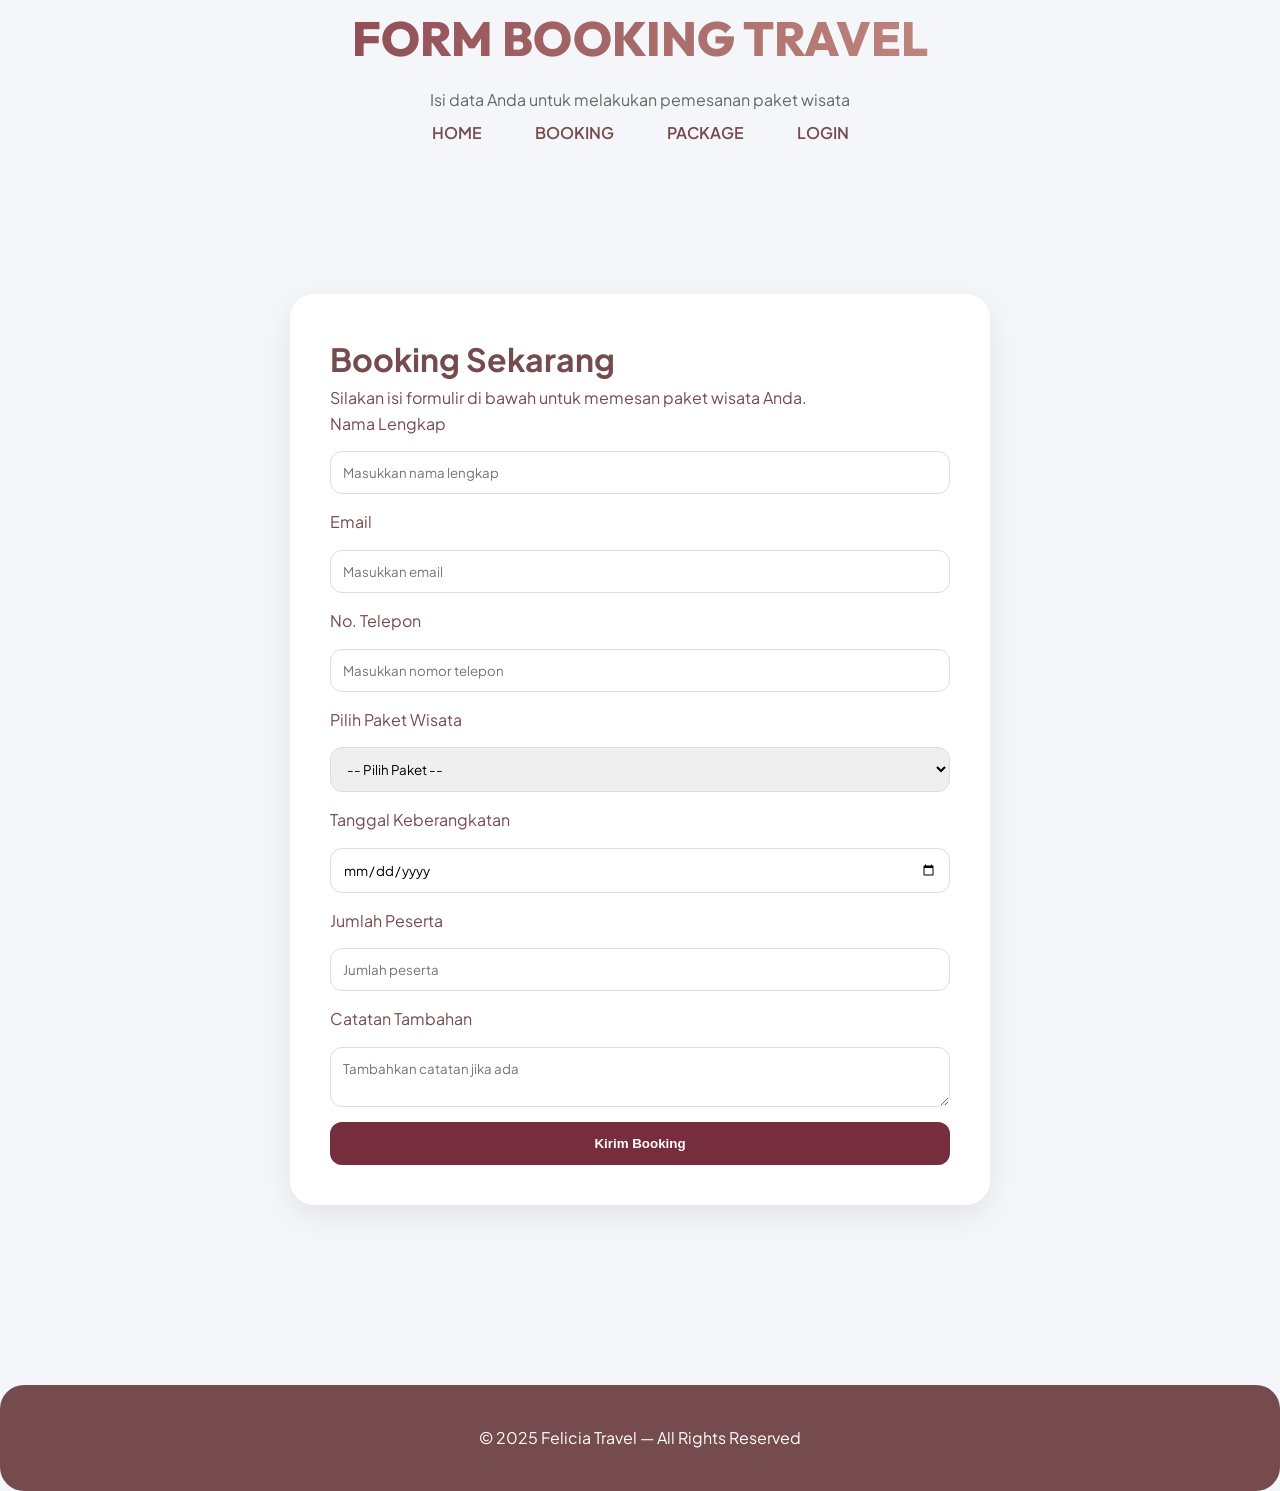
==== booking.html @ 5f48ddb7 "Rename BOOKING.html to booking.html" ====
<!DOCTYPE html>
<html lang="en">

<head>

<meta charset="UTF-8">
<meta name="viewport" content="width=device-width, initial-scale=1.0">

<title>Booking - Felicia Travel</title>

<link rel="stylesheet" href="css/style.css">

<link href="https://fonts.googleapis.com/css2?family=Outfit:wght@300;400;600;800&family=Plus+Jakarta+Sans:wght@300;400;500;600;700&display=swap"
rel="stylesheet">

</head>

<body>

<!-- HEADER -->

<header>

<div class="page-header">

<h1 class="highlight">
FORM BOOKING TRAVEL
</h1>

<p>
Isi data Anda untuk melakukan pemesanan paket wisata
</p>

<nav class="nav">

<a href="index.html">HOME</a>
<a href="booking.html">BOOKING</a>
<a href="package.html">PACKAGE</a>
<a href="login.html">LOGIN  </a>

</nav>

</div>

</header>

<div class="page-wrapper">

<div class="booking-container">

<h1>Booking Sekarang</h1>

<p>
Silakan isi formulir di bawah untuk memesan paket wisata Anda.
</p>

<form>

<label>Nama Lengkap</label>
<input type="text" placeholder="Masukkan nama lengkap" required>

<label>Email</label>
<input type="email" placeholder="Masukkan email" required>

<label>No. Telepon</label>
<input type="tel" placeholder="Masukkan nomor telepon" required>

<label>Pilih Paket Wisata</label>

<select required>

<option value="">
-- Pilih Paket --
</option>

<option>
Bali Package
</option>

<option>
Jepang Package
</option>

<option>
Kamboja Package
</option>

<option>
Korea Package
</option>

<option>
Raja Ampat Package
</option>

<option>
Vietnam Package
</option>

</select>

<label>Tanggal Keberangkatan</label>
<input type="date" required>

<label>Jumlah Peserta</label>
<input type="number" min="1" placeholder="Jumlah peserta" required>

<label>Catatan Tambahan</label>

<textarea placeholder="Tambahkan catatan jika ada"></textarea>

<button class="submit-btn">
Kirim Booking
</button>

</form>

</div>

</div>

<!-- FOOTER -->

<footer class="footer-section">

<p>
© 2025 Felicia Travel — All Rights Reserved
</p>

</footer>

</body>

</html>
---- css/style.css ----
:root {
    --primary: #762E3F;
    --primary-light: #AB8882;
    --secondary: #E8DDDD;
    --accent: #D8A694;
    --dark: #754B4D;
    --light: #f8f9fa;
    --white: #f7f5f3;

    --shadow: 0 10px 30px rgba(0,0,0,0.08);
    --shadow-hover: 0 20px 50px rgba(0,0,0,0.15);

    --transition: all 0.4s ease;
    --radius: 24px;
}

* {
    margin: 0;
    padding: 0;
    box-sizing: border-box;
}

html {
    scroll-behavior: smooth;
}

body {
    font-family: 'Plus Jakarta Sans', sans-serif;
    background: #f5f6fa;
    color: var(--dark);
    overflow-x: hidden;
    line-height: 1.6;
}

.page-wrapper {
    max-width: 1400px;
    margin: auto;
    padding: 40px 20px;
}

.page-header {
    text-align: center;
    margin-bottom: 40px;
}

.page-header h1 {
    font-size: 3rem;
    font-family: 'Outfit', sans-serif;
    font-weight: 800;
}

.highlight {
    background: linear-gradient(
        90deg,
        var(--primary),
        var(--accent)
    );

    background-clip: text;
    -webkit-background-clip: text;
    -webkit-text-fill-color: transparent;
}

.page-header p {
    margin-top: 10px;
    color: #666;
}

.nav {
    display: flex;
    justify-content: center;
    gap: 25px;
    margin-bottom: 40px;
    flex-wrap: wrap;
}

.nav a {
    text-decoration: none;
    color: var(--dark);
    font-weight: 600;
    position: relative;
    padding: 8px 14px;
    transition: var(--transition);
}

.nav a::after {
    content: '';
    width: 0;
    height: 3px;
    background: var(--primary);

    position: absolute;
    left: 0;
    bottom: -5px;

    transition: var(--transition);
}

.nav a:hover::after {
    width: 100%;
}

.hero {
    background:
        linear-gradient(
            rgba(0,0,0,0.4),
            rgba(0,0,0,0.4)
        ),
        url('../assets/bali.jpeg');

    background-size: cover;
    background-position: center;

    color: white;
    text-align: center;

    padding: 120px 20px;
    border-radius: var(--radius);

    position: relative;
    overflow: hidden;

    margin-bottom: 60px;
}

.hero::before {
    content: '';
    position: absolute;

    width: 300px;
    height: 300px;

    border-radius: 50%;

    background: rgba(255,255,255,0.08);

    top: -100px;
    right: -100px;
}

.hero h2 {
    font-size: 3.5rem;
    margin-bottom: 15px;

    position: relative;
    z-index: 2;
}

.hero p {
    position: relative;
    z-index: 2;
}

.hero-btn {
    display: inline-block;
    margin-top: 20px;

    padding: 14px 26px;

    background: var(--accent);
    color: white;

    border-radius: 12px;
    text-decoration: none;
    font-weight: 600;

    transition: var(--transition);
}

.hero-btn:hover {
    transform: translateY(-4px);
}

.dashboard-layout {
    display: grid;
    grid-template-columns: 260px 1fr;
    gap: 30px;
}

.promo-sidebar {
    background: linear-gradient(
        180deg,
        var(--primary),
        var(--dark)
    );

    color: white;

    padding: 25px;
    border-radius: var(--radius);

    height: fit-content;

    position: sticky;
    top: 20px;

    box-shadow: var(--shadow);
}

.promo-sidebar h3 {
    margin-bottom: 20px;
}

.promo-list {
    display: flex;
    flex-direction: column;
    gap: 20px;
}

.promo-item {
    background: rgba(255,255,255,0.1);

    padding: 18px;
    border-radius: 18px;

    transition: var(--transition);
}

.promo-item:hover {
    transform: translateY(-5px);
}

.promo-badge {
    display: inline-block;

    margin-top: 10px;

    background: var(--accent);

    padding: 6px 12px;

    border-radius: 50px;

    font-size: 12px;
    font-weight: bold;
}

.product-grid {
    display: grid;

    grid-template-columns:
        repeat(auto-fit, minmax(280px, 1fr));

    gap: 30px;
}

.product-card {
    background: white;

    border-radius: var(--radius);

    overflow: hidden;

    box-shadow: var(--shadow);

    transition: var(--transition);

    position: relative;
}

.product-card:hover {
    transform: translateY(-12px);
    box-shadow: var(--shadow-hover);
}

.image-box {
    position: relative;
    height: 240px;
    overflow: hidden;
}

.image-box img {
    width: 100%;
    height: 100%;

    object-fit: cover;

    transition: var(--transition);
}

.product-card:hover .image-box img {
    transform: scale(1.1);
}

.badge {
    position: absolute;

    top: 15px;
    right: 15px;

    background: var(--primary);
    color: white;

    padding: 6px 14px;

    border-radius: 50px;

    font-size: 12px;
    font-weight: bold;
}

.content {
    padding: 24px;
}

.nama-barang {
    font-size: 1.4rem;
    margin-bottom: 10px;
}

.deskripsi-barang {
    color: #666;
    margin-bottom: 20px;
}

.footer {
    display: flex;
    justify-content: space-between;
    align-items: center;
}

.harga-barang {
    font-weight: bold;
    color: var(--primary);
}

.buy-btn {
    padding: 10px 18px;

    border: none;
    border-radius: 12px;

    background: var(--dark);
    color: white;

    cursor: pointer;

    transition: var(--transition);
}

.buy-btn:hover {
    background: var(--primary);
}

.features {
    display: grid;

    grid-template-columns:
        repeat(auto-fit, minmax(250px, 1fr));

    gap: 25px;

    margin-top: 70px;
}

.feature-box {
    background: white;

    padding: 25px;

    border-radius: var(--radius);

    text-align: center;

    box-shadow: var(--shadow);

    transition: var(--transition);
}

.feature-box:hover {
    transform: translateY(-10px);
}

.stats {
    margin-top: 70px;
}

.stats-container {
    background: #fdf6ef;

    border-radius: var(--radius);

    padding: 40px;

    display: grid;

    grid-template-columns:
        repeat(4, 1fr);

    gap: 20px;
}

.stat-box {
    text-align: center;
}

.stat-box h2 {
    font-size: 2rem;
}

.testimonial {
    margin-top: 80px;
}

.testimonial-box {
    background: white;

    padding: 25px;

    border-radius: var(--radius);

    box-shadow: var(--shadow);

    margin-bottom: 20px;

    border-left: 5px solid var(--primary);
}

.booking-container {
    background: white;

    padding: 40px;

    border-radius: var(--radius);

    box-shadow: var(--shadow);

    max-width: 700px;

    margin: 60px auto;
}

form {
    display: flex;
    flex-direction: column;
    gap: 15px;
}

input,
textarea,
select {
    padding: 12px;

    border-radius: 12px;
    border: 1px solid #ddd;

    font-family: inherit;
}

.submit-btn {
    padding: 14px;

    border: none;

    border-radius: 12px;

    background: var(--primary);
    color: white;

    font-weight: bold;

    cursor: pointer;
}

/* ========================= */
/* FOOTER */
/* ========================= */

.footer-section {
    margin-top: 80px;

    background: var(--dark);

    color: white;

    text-align: center;

    padding: 40px;

    border-radius: var(--radius);
}

.floating-btn {
    position: fixed;

    bottom: 30px;
    right: 30px;

    width: 60px;
    height: 60px;

    border-radius: 50%;

    background: var(--primary);

    display: flex;
    justify-content: center;
    align-items: center;

    color: white;

    cursor: pointer;

    box-shadow: var(--shadow-hover);

    transition: var(--transition);
}

.floating-btn:hover {
    transform: scale(1.1);
}

.fade-in {
    animation: fadeUp 1s ease;
}

@keyframes fadeUp {

    from {
        opacity: 0;
        transform: translateY(40px);
    }

    to {
        opacity: 1;
        transform: translateY(0);
    }

}

@media (max-width: 992px) {

    .dashboard-layout {
        grid-template-columns: 1fr;
    }

    .stats-container {
        grid-template-columns: repeat(2, 1fr);
    }

    .hero h2 {
        font-size: 2.8rem;
    }

}

@media (max-width: 768px) {

    .page-header h1 {
        font-size: 2rem;
    }

    .hero {
        padding: 80px 20px;
    }

    .hero h2 {
        font-size: 2rem;
    }

    .product-grid {
        grid-template-columns: 1fr;
    }

    .stats-container {
        grid-template-columns: 1fr;
    }

    .footer {
        flex-direction: column;
        gap: 15px;
        align-items: flex-start;
    }

    .promo-sidebar {
        position: relative;
    }

}
/* ========================= */
/* LOGIN PAGE */
/* ========================= */

.login-container {
    min-height: 100vh;

    display: flex;
    justify-content: center;
    align-items: center;

    padding: 20px;

    background:
        linear-gradient(
            rgba(118, 46, 63, 0.15),
            rgba(216, 166, 148, 0.15)
        ),
        url('../assets/bali.jpeg');

    background-size: cover;
    background-position: center;
}

.login-box {
    width: 100%;
    max-width: 380px;

    background: rgba(255,255,255,0.95);

    backdrop-filter: blur(12px);

    padding: 40px;

    border-radius: 24px;

    box-shadow: 0 15px 40px rgba(0,0,0,0.15);

    animation: fadeUp 0.8s ease;
}

.login-box h2 {
    text-align: center;

    margin-bottom: 30px;

    font-size: 2rem;

    color: var(--dark);

    font-family: 'Outfit', sans-serif;
}

.input-group {
    margin-bottom: 20px;
}

.input-group label {
    display: block;

    margin-bottom: 8px;

    font-weight: 600;

    color: var(--dark);
}

.input-group input {
    width: 100%;
    padding: 14px;
    border-radius: 14px;
    border: 1px solid #ddd;
    outline: none;
    font-size: 14px;
    transition: var(--transition);
    background: #fff;
}

.input-group input:focus {
    border-color: var(--primary);
    box-shadow: 0 0 0 4px rgba(118,46,63,0.1);
}

.login-btn {
    width: 100%;
    padding: 14px;
    border: none;
    border-radius: 14px;
    background: linear-gradient(
        90deg,
        var(--primary),
        var(--accent)
    );

    color: white;
    font-size: 15px;
    font-weight: 700;
    cursor: pointer;
    transition: var(--transition);
}

.login-btn:hover {
    transform: translateY(-3px);
    box-shadow: 0 10px 25px rgba(118,46,63,0.25);
}

.register-text {
    text-align: center;
    margin-top: 20px;
    color: #666;
    font-size: 14px;
}

.register-text a {
    color: var(--primary);
    font-weight: 700;
    text-decoration: none;
}

.register-text a:hover {
    text-decoration: underline;
}

.login-icon {
    width: 80px;
    height: 80px;
    margin: 0 auto 20px;
    display: flex;
    justify-content: center;
    align-items: center;
    border-radius: 50%;
    background: linear-gradient(
        135deg,
        var(--primary),
        var(--accent)
    );

    color: white;
    font-size: 32px;
    box-shadow: var(--shadow);
}

@keyframes fadeUp {

    from {
        opacity: 0;
        transform: translateY(40px);
    }

    to {
        opacity: 1;
        transform: translateY(0);
    }

}

@media (max-width: 992px) {

    .login-box {
        max-width: 420px;
    }

}

@media (max-width: 768px) {

    .login-container {
        padding: 15px;
    }

    .login-box {
        padding: 30px 24px;
    }

    .login-box h2 {
        font-size: 1.7rem;
    }

    .input-group input {
        padding: 12px;
    }

    .login-btn {
        padding: 13px;
    }

}
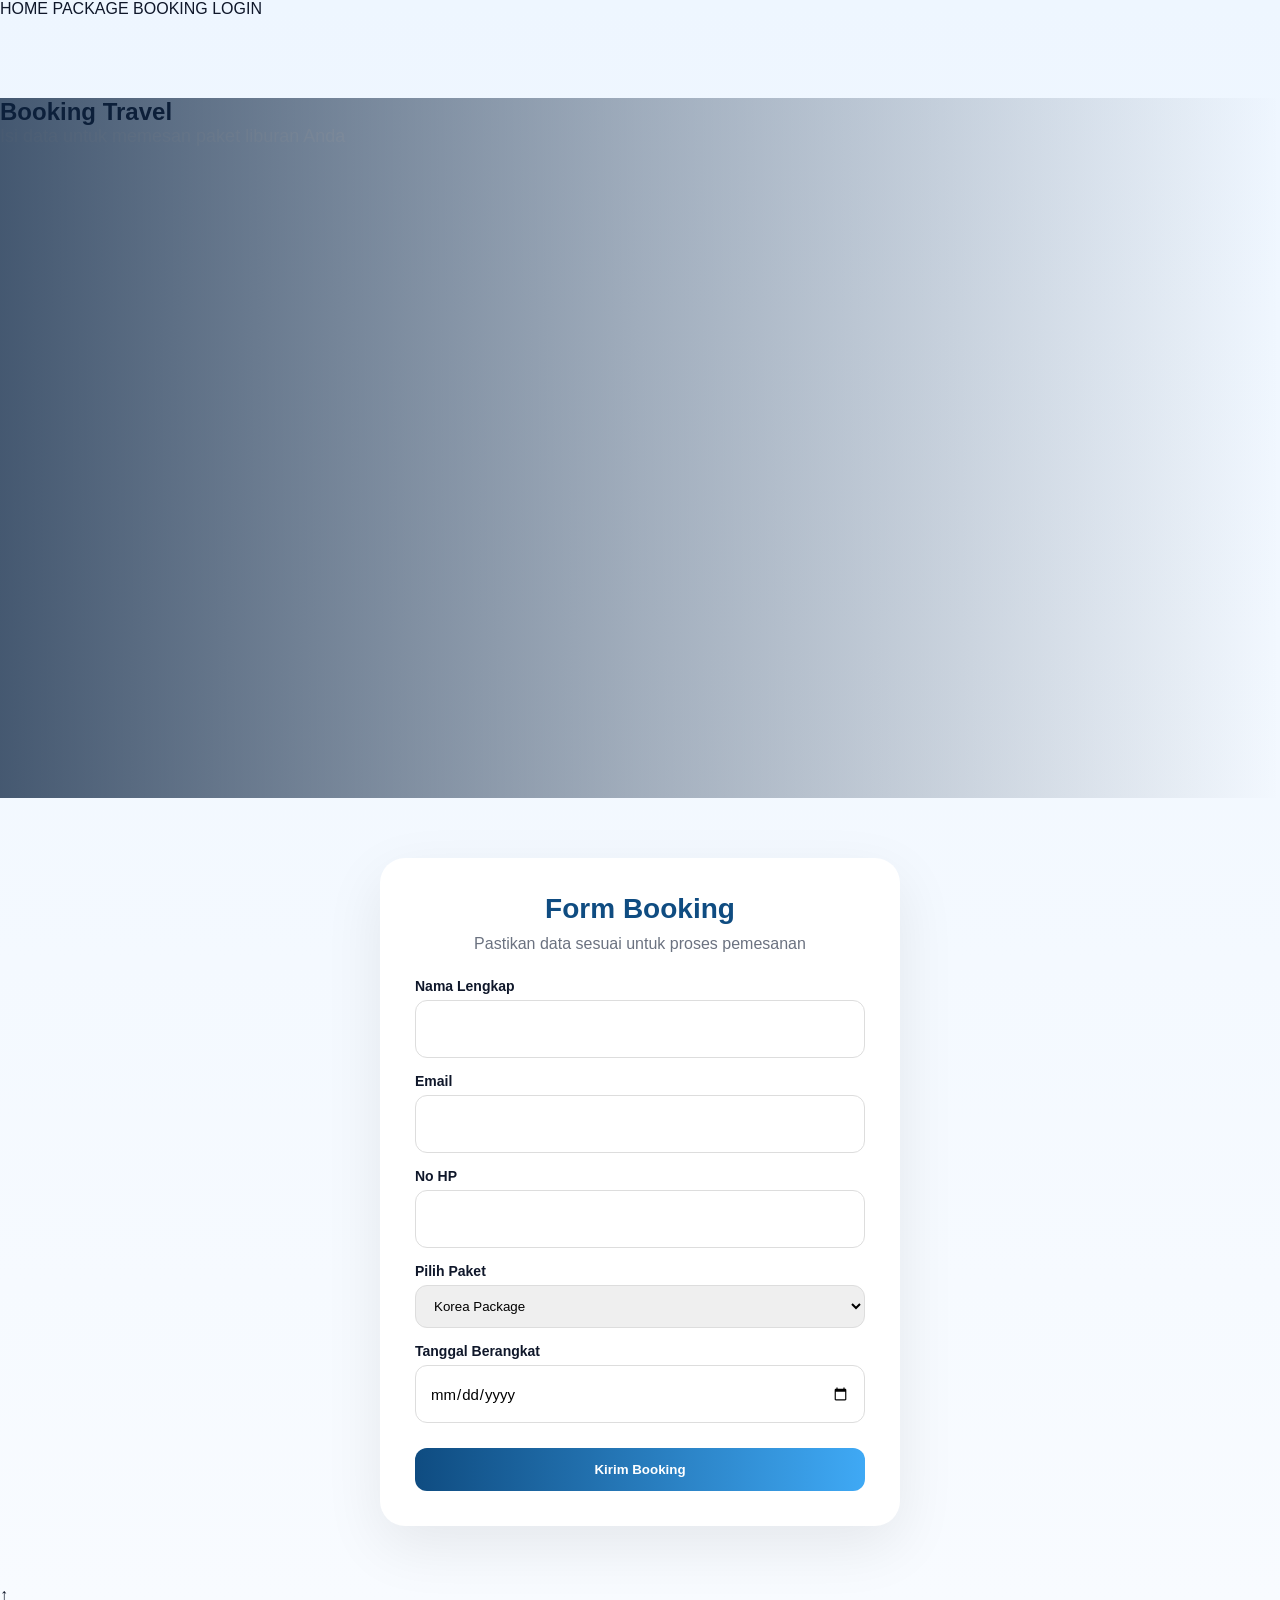
==== commit 69445cb6: "Final project Felicia Travel" ====
--- a/booking.html
+++ b/booking.html
@@ -1,115 +1,167 @@
 <!DOCTYPE html>
-<html lang="en">
+<html lang="id">
 
 <head>
-
 <meta charset="UTF-8">
 <meta name="viewport" content="width=device-width, initial-scale=1.0">
 
-<title>Booking - Felicia Travel</title>
+<title>Booking Travel</title>
+
+<link href="https://fonts.googleapis.com/css2?family=Outfit:wght@400;700;800&family=Plus+Jakarta+Sans:wght@400;500;600;700&display=swap" rel="stylesheet">
 
 <link rel="stylesheet" href="css/style.css">
 
-<link href="https://fonts.googleapis.com/css2?family=Outfit:wght@300;400;600;800&family=Plus+Jakarta+Sans:wght@300;400;500;600;700&display=swap"
-rel="stylesheet">
+<style>
+
+/* ===== BOOKING UI MODERN ===== */
+
+body{
+background:linear-gradient(180deg,#eef6ff,#f8fbff);
+}
+
+.booking-wrapper{
+display:flex;
+justify-content:center;
+align-items:center;
+padding:60px 20px;
+}
+
+.booking-card{
+width:100%;
+max-width:520px;
+background:white;
+border-radius:25px;
+padding:35px;
+box-shadow:0 20px 60px rgba(0,0,0,.08);
+animation:fadeUp .6s ease;
+}
+
+.booking-card h2{
+text-align:center;
+margin-bottom:10px;
+color:#0F4C81;
+font-size:28px;
+}
+
+.booking-card p{
+text-align:center;
+color:#6B7280;
+margin-bottom:25px;
+}
+
+.input-group{
+margin-bottom:15px;
+}
+
+.input-group label{
+display:block;
+margin-bottom:6px;
+font-weight:600;
+font-size:14px;
+}
+
+.input-group input,
+.input-group select,
+.input-group textarea{
+width:100%;
+padding:12px 14px;
+border-radius:12px;
+border:1px solid #ddd;
+outline:none;
+transition:.3s;
+font-family:inherit;
+}
+
+.input-group input:focus,
+.input-group select:focus,
+.input-group textarea:focus{
+border-color:#0F4C81;
+box-shadow:0 0 0 3px rgba(15,76,129,.1);
+}
+
+.submit-btn{
+width:100%;
+padding:14px;
+border:none;
+border-radius:12px;
+background:linear-gradient(90deg,#0F4C81,#3FA9F5);
+color:white;
+font-weight:700;
+cursor:pointer;
+margin-top:10px;
+transition:.3s;
+}
+
+.submit-btn:hover{
+transform:translateY(-3px);
+}
+
+@keyframes fadeUp{
+from{opacity:0; transform:translateY(30px);}
+to{opacity:1; transform:translateY(0);}
+}
+
+</style>
 
 </head>
 
 <body>
 
-<!-- HEADER -->
-
-<header>
-
-<div class="page-header">
-
-<h1 class="highlight">
-FORM BOOKING TRAVEL
-</h1>
-
-<p>
-Isi data Anda untuk melakukan pemesanan paket wisata
-</p>
-
+<!-- NAV -->
 <nav class="nav">
-
 <a href="index.html">HOME</a>
+<a href="package.html">PACKAGE</a>
 <a href="booking.html">BOOKING</a>
-<a href="package.html">PACKAGE</a>
-<a href="login.html">LOGIN  </a>
-
+<a href="login.html">LOGIN</a>
 </nav>
 
+<!-- HERO MINI -->
+<section class="hero" style="min-height:35vh;">
+<h2>Booking Travel</h2>
+<p>Isi data untuk memesan paket liburan Anda</p>
+</section>
+
+<!-- BOOKING FORM -->
+<div class="booking-wrapper">
+
+<div class="booking-card">
+
+<h2>Form Booking</h2>
+<p>Pastikan data sesuai untuk proses pemesanan</p>
+
+<form id="bookingForm">
+
+<div class="input-group">
+<label>Nama Lengkap</label>
+<input type="text" required>
 </div>
 
-</header>
+<div class="input-group">
+<label>Email</label>
+<input type="email" required>
+</div>
 
-<div class="page-wrapper">
+<div class="input-group">
+<label>No HP</label>
+<input type="tel" required>
+</div>
 
-<div class="booking-container">
+<div class="input-group">
+<label>Pilih Paket</label>
+<select id="paket">
+<option>Korea Package</option>
+<option>Japan Package</option>
+<option>Bali Package</option>
+<option>Raja Ampat</option>
+</select>
+</div>
 
-<h1>Booking Sekarang</h1>
+<div class="input-group">
+<label>Tanggal Berangkat</label>
+<input type="date" required>
+</div>
 
-<p>
-Silakan isi formulir di bawah untuk memesan paket wisata Anda.
-</p>
-
-<form>
-
-<label>Nama Lengkap</label>
-<input type="text" placeholder="Masukkan nama lengkap" required>
-
-<label>Email</label>
-<input type="email" placeholder="Masukkan email" required>
-
-<label>No. Telepon</label>
-<input type="tel" placeholder="Masukkan nomor telepon" required>
-
-<label>Pilih Paket Wisata</label>
-
-<select required>
-
-<option value="">
--- Pilih Paket --
-</option>
-
-<option>
-Bali Package
-</option>
-
-<option>
-Jepang Package
-</option>
-
-<option>
-Kamboja Package
-</option>
-
-<option>
-Korea Package
-</option>
-
-<option>
-Raja Ampat Package
-</option>
-
-<option>
-Vietnam Package
-</option>
-
-</select>
-
-<label>Tanggal Keberangkatan</label>
-<input type="date" required>
-
-<label>Jumlah Peserta</label>
-<input type="number" min="1" placeholder="Jumlah peserta" required>
-
-<label>Catatan Tambahan</label>
-
-<textarea placeholder="Tambahkan catatan jika ada"></textarea>
-
-<button class="submit-btn">
+<button class="submit-btn" type="submit">
 Kirim Booking
 </button>
 
@@ -119,16 +171,29 @@
 
 </div>
 
-<!-- FOOTER -->
+<!-- FLOAT BUTTON -->
+<div class="floating-btn">↑</div>
 
-<footer class="footer-section">
+<script>
 
-<p>
-© 2025 Felicia Travel — All Rights Reserved
-</p>
+// FLOAT TOP
+document.querySelector('.floating-btn').onclick = () => {
+window.scrollTo({top:0,behavior:'smooth'});
+};
 
-</footer>
+// FORM INTERAKTIF
+document.getElementById('bookingForm').addEventListener('submit',function(e){
+e.preventDefault();
+
+let paket = document.getElementById('paket').value;
+
+alert("Booking berhasil untuk " + paket);
+
+window.location.href = "index.html";
+});
+
+</script>
 
 </body>
 
-</html>
+</html>
--- a/css/style.css
+++ b/css/style.css
@@ -1,766 +1,1591 @@
 :root {
-    --primary: #762E3F;
-    --primary-light: #AB8882;
-    --secondary: #E8DDDD;
-    --accent: #D8A694;
-    --dark: #754B4D;
-    --light: #f8f9fa;
-    --white: #f7f5f3;
-
-    --shadow: 0 10px 30px rgba(0,0,0,0.08);
-    --shadow-hover: 0 20px 50px rgba(0,0,0,0.15);
-
-    --transition: all 0.4s ease;
-    --radius: 24px;
-}
-
-* {
-    margin: 0;
-    padding: 0;
-    box-sizing: border-box;
-}
-
-html {
-    scroll-behavior: smooth;
-}
-
-body {
-    font-family: 'Plus Jakarta Sans', sans-serif;
-    background: #f5f6fa;
-    color: var(--dark);
-    overflow-x: hidden;
-    line-height: 1.6;
-}
-
-.page-wrapper {
-    max-width: 1400px;
-    margin: auto;
-    padding: 40px 20px;
-}
-
-.page-header {
-    text-align: center;
-    margin-bottom: 40px;
-}
-
-.page-header h1 {
-    font-size: 3rem;
-    font-family: 'Outfit', sans-serif;
-    font-weight: 800;
-}
-
-.highlight {
-    background: linear-gradient(
-        90deg,
-        var(--primary),
-        var(--accent)
+  /* PRIMARY */
+  --primary: #0B2341;
+  --primary-light: #153A68;
+  --primary-dark: #07192E;
+
+  /* ACCENT */
+  --accent: #F4A62A;
+  --accent-hover: #E69717;
+
+  /* NEUTRAL */
+  --white: #FFFFFF;
+  --bg: #F8FAFC;
+  --surface: #FFFFFF;
+
+  /* TEXT */
+  --text: #0F172A;
+  --text-light: #64748B;
+
+  /* BORDER */
+  --border: #E2E8F0;
+
+  /* SHADOW */
+  --shadow: 0 10px 30px rgba(2, 6, 23, .08);
+
+  /* RADIUS */
+  --radius: 20px;
+
+  /* TRANSITION */
+  --transition: all .3s ease;
+}
+
+/* RESET */
+
+*{
+  margin:0;
+  padding:0;
+  box-sizing:border-box;
+}
+
+html{
+  scroll-behavior:smooth;
+}
+
+body{
+  font-family:'Poppins',sans-serif;
+  background:var(--bg);
+  color:var(--text);
+  overflow-x:hidden;
+}
+
+a{
+  text-decoration:none;
+  color:inherit;
+}
+
+ul{
+  list-style:none;
+}
+
+img{
+  width:100%;
+  display:block;
+}
+
+/* CONTAINER */
+
+.container{
+  width:90%;
+  max-width:1400px;
+  margin:auto;
+}
+
+/* NAVBAR */
+
+.navbar{
+  position:fixed;
+  top:0;
+  left:0;
+  width:100%;
+  height:80px;
+  background:#fff;
+  z-index:999;
+  border-bottom:1px solid rgba(0,0,0,.05);
+}
+
+.nav-container{
+  height:100%;
+  display:flex;
+  align-items:center;
+  justify-content:space-between;
+}
+
+.logo{
+  font-size:28px;
+  font-weight:700;
+  color:var(--primary);
+}
+
+.nav-menu{
+  display:flex;
+  gap:35px;
+}
+
+.nav-link{
+  font-size:14px;
+  font-weight:600;
+  color:var(--text);
+  transition:var(--transition);
+}
+
+.nav-link:hover{
+  color:var(--primary);
+}
+
+.btn-login{
+  background:var(--primary);
+  color:#fff;
+  padding:12px 24px;
+  border-radius:12px;
+  font-weight:600;
+  transition:var(--transition);
+}
+
+.btn-login:hover{
+  background:var(--primary-light);
+}
+
+/* HERO */
+
+.hero{
+  position:relative;
+  height:700px;
+  overflow:hidden;
+  margin-top:80px;
+}
+
+.hero img{
+  width:100%;
+  height:100%;
+  object-fit:cover;
+}
+
+.hero::before{
+  content:'';
+  position:absolute;
+  inset:0;
+
+  background:
+  linear-gradient(
+    90deg,
+    rgba(11,35,65,.75),
+    rgba(11,35,65,.35),
+    transparent
+  );
+}
+
+.hero-content{
+  position:absolute;
+  z-index:2;
+  top:50%;
+  left:8%;
+  transform:translateY(-50%);
+  max-width:600px;
+}
+
+.hero h1{
+  font-size:72px;
+  line-height:1;
+  color:#fff;
+  font-weight:800;
+  margin-bottom:20px;
+}
+
+.hero p{
+  color:rgba(255,255,255,.9);
+  font-size:18px;
+  margin-bottom:30px;
+}
+
+.btn-hero{
+  display:inline-flex;
+  align-items:center;
+  gap:10px;
+  background:var(--accent);
+  color:#111827;
+  padding:15px 30px;
+  border-radius:14px;
+  font-weight:700;
+  transition:var(--transition);
+}
+
+.btn-hero:hover{
+  background:var(--accent-hover);
+  transform:translateY(-2px);
+}
+
+/* DESTINASI FINAL */
+
+.page-header{
+    margin-top:80px;
+    padding:100px 0;
+    text-align:center;
+
+    background:
+    linear-gradient(
+        rgba(11,35,65,.85),
+        rgba(11,35,65,.85)
+    ),
+    url("https://images.unsplash.com/photo-1501785888041-af3ef285b470");
+
+    background-size:cover;
+    background-position:center;
+}
+
+.page-header h1{
+    color:#fff;
+    font-size:56px;
+    font-weight:800;
+    margin-bottom:15px;
+}
+
+.page-header p{
+    color:rgba(255,255,255,.85);
+    font-size:18px;
+}
+
+.destination-grid{
+    display:grid;
+    grid-template-columns:repeat(auto-fit,minmax(350px,1fr));
+    gap:30px;
+}
+
+.destination-card{
+    background:#fff;
+    border-radius:20px;
+    overflow:hidden;
+    box-shadow:0 10px 30px rgba(0,0,0,.08);
+    transition:.3s ease;
+}
+
+.destination-card:hover{
+    transform:translateY(-8px);
+    box-shadow:0 20px 40px rgba(0,0,0,.12);
+}
+
+.destination-image{
+    width:100%;
+    height:240px;
+    overflow:hidden;
+}
+
+.destination-image img{
+    width:100%;
+    height:100%;
+    object-fit:cover;
+    display:block;
+    transition:.5s;
+}
+
+.destination-card:hover .destination-image img{
+    transform:scale(1.08);
+}
+
+.destination-content{
+    padding:24px;
+}
+
+.destination-content h3{
+    font-size:24px;
+    color:#0B2341;
+    margin-bottom:12px;
+}
+
+.destination-content p{
+    color:#64748B;
+    line-height:1.7;
+    margin-bottom:18px;
+}
+
+.destination-price{
+    font-size:22px;
+    font-weight:800;
+    color:#0B2341;
+    margin-bottom:20px;
+}
+
+.destination-btn{
+    display:inline-block;
+    padding:12px 24px;
+    background:#0B2341;
+    color:#fff;
+    border-radius:12px;
+    font-weight:600;
+    transition:.3s;
+}
+
+.destination-btn:hover{
+    background:#153A68;
+}
+
+@media(max-width:768px){
+
+    .page-header h1{
+        font-size:38px;
+    }
+
+    .destination-grid{
+        grid-template-columns:1fr;
+    }
+
+}
+
+/* PACKAGE FINAL */
+
+.package-grid{
+    display:grid;
+    grid-template-columns:repeat(auto-fit,minmax(320px,1fr));
+    gap:30px;
+}
+
+.package-card{
+    background:#fff;
+    border-radius:20px;
+    overflow:hidden;
+    box-shadow:0 10px 30px rgba(0,0,0,.08);
+    transition:.3s;
+}
+
+.package-card:hover{
+    transform:translateY(-8px);
+    box-shadow:0 20px 40px rgba(0,0,0,.12);
+}
+
+.package-image{
+    position:relative;
+    height:240px;
+    overflow:hidden;
+}
+
+.package-image img{
+    width:100%;
+    height:100%;
+    object-fit:cover;
+    transition:.5s;
+}
+
+.package-card:hover .package-image img{
+    transform:scale(1.08);
+}
+
+.package-content{
+    padding:24px;
+}
+
+.package-title{
+    font-size:24px;
+    color:#0B2341;
+    margin-bottom:12px;
+}
+
+.package-meta{
+    color:#64748B;
+    margin-bottom:15px;
+}
+
+.package-price{
+    font-size:28px;
+    font-weight:800;
+    color:#0B2341;
+    margin-bottom:20px;
+}
+
+.badge{
+    position:absolute;
+    top:15px;
+    left:15px;
+    padding:8px 14px;
+    border-radius:50px;
+    color:white;
+    font-size:12px;
+    font-weight:700;
+}
+
+.badge-best{
+    background:#F59E0B;
+}
+
+.badge-popular{
+    background:#2563EB;
+}
+
+.badge-family{
+    background:#22C55E;
+}
+
+.btn-detail{
+    display:block;
+    text-align:center;
+    background:#0B2341;
+    color:white;
+    padding:14px;
+    border-radius:12px;
+    font-weight:600;
+    transition:.3s;
+}
+
+.btn-detail:hover{
+    background:#153A68;
+}
+
+@media(max-width:768px){
+
+    .package-grid{
+        grid-template-columns:1fr;
+    }
+
+}
+
+/* SEARCH BOX */
+
+.search-wrapper{
+  position:relative;
+  margin-top:-80px;
+  z-index:20;
+}
+
+.search-box{
+  background:#fff;
+  border-radius:24px;
+  padding:30px;
+  box-shadow: 0 15px 40px rgba(15,23,42,.08);
+}
+
+.search-tabs{
+  display:flex;
+  gap:20px;
+  margin-bottom:25px;
+}
+
+.search-tab{
+  padding:12px 20px;
+  border-radius:12px;
+  font-weight:600;
+  cursor:pointer;
+  transition:.3s;
+}
+
+.search-tab.active{
+  background:#EFF6FF;
+  color:var(--primary);
+}
+
+.search-grid{
+    display:grid;
+    grid-template-columns:
+    2fr
+    1.5fr
+    1fr
+    1fr
+    180px;
+
+    gap:15px;
+}
+
+.search-box input,
+.search-box select{
+  height:55px;
+  border:1px solid var(--border);
+  border-radius:12px;
+  padding:0 15px;
+  outline:none;
+}
+
+.search-box input:focus,
+.search-box select:focus{
+  border-color:var(--primary);
+}
+
+.btn-search{
+    width:100%;
+    height:58px;
+    background:linear-gradient(135deg,#0B2341,#153A68);
+    color:white;
+    border:none;
+    border-radius:14px;
+    font-size:16px;
+    font-weight:700;
+    letter-spacing:.5px;
+    cursor:pointer;
+    box-shadow:
+    0 10px 25px rgba(11,35,65,.25);
+    transition:.3s;
+}
+
+.btn-search:hover{
+    transform:translateY(-2px);
+}
+
+.btn-search:hover{
+  background:var(--primary-light);
+}
+
+#searchResult{
+    display:none;
+    margin-top:20px;
+    padding:18px 24px;
+    background:#EFF6FF;
+    border-radius:12px;
+    color:#0B2341;
+    font-weight:600;
+}
+
+#searchResult.active{
+    display:block;
+}
+
+/* SECTION */
+
+.section{
+  padding:90px 0;
+}
+
+.section-title{
+  text-align:center;
+  margin-bottom:10px;
+  font-size:40px;
+  font-weight:800;
+}
+
+.section-subtitle{
+  text-align:center;
+  color:var(--text-light);
+  margin-bottom:50px;
+}
+
+/* DESTINATION CARD */
+
+.destination-grid{
+  display:grid;
+  grid-template-columns:repeat(5,1fr);
+  gap:20px;
+}
+
+.destination-card{
+  background:#fff;
+  border-radius:18px;
+  overflow:hidden;
+  transition:.35s;
+  border:1px solid #eef2f7;
+}
+
+.destination-card:hover{
+  transform:translateY(-8px);
+  box-shadow: 0 20px 40px rgba(15,23,42,.12);
+}
+
+.destination-card img{
+  height:180px;
+  object-fit:cover;
+}
+
+.destination-content{
+  padding:18px;
+}
+
+.destination-title{
+  font-size:18px;
+  font-weight:700;
+  margin-bottom:8px;
+}
+
+.destination-price{
+  color:var(--primary);
+  font-size:20px;
+  font-weight:800;
+}
+
+/* PROMO FINAL */
+
+.promo-grid{
+    display:grid;
+    grid-template-columns:repeat(auto-fit,minmax(350px,1fr));
+    gap:30px;
+}
+
+.promo-card{
+    background:#fff;
+    border-radius:20px;
+    overflow:hidden;
+    box-shadow:0 10px 30px rgba(0,0,0,.08);
+    transition:.3s;
+}
+
+.promo-card:hover{
+    transform:translateY(-8px);
+    box-shadow:0 20px 40px rgba(0,0,0,.12);
+}
+
+.promo-image{
+    height:240px;
+    overflow:hidden;
+}
+
+.promo-image img{
+    width:100%;
+    height:100%;
+    object-fit:cover;
+    transition:.5s;
+}
+
+.promo-card:hover img{
+    transform:scale(1.08);
+}
+
+.promo-content{
+    padding:24px;
+}
+
+.promo-badge{
+    display:inline-block;
+    background:#F4A62A;
+    color:#111;
+    padding:8px 14px;
+    border-radius:50px;
+    font-size:12px;
+    font-weight:700;
+    margin-bottom:15px;
+}
+
+.promo-content h3{
+    font-size:24px;
+    color:#0B2341;
+    margin-bottom:12px;
+}
+
+.promo-content p{
+    color:#64748B;
+    line-height:1.7;
+    margin-bottom:18px;
+}
+
+.promo-price{
+    display:flex;
+    flex-direction:column;
+    gap:5px;
+    margin-bottom:20px;
+}
+
+.old-price{
+    text-decoration:line-through;
+    color:#94A3B8;
+    font-size:15px;
+}
+
+.new-price{
+    color:#0B2341;
+    font-size:28px;
+    font-weight:800;
+}
+
+.promo-btn{
+    display:block;
+    text-align:center;
+    background:#0B2341;
+    color:white;
+    padding:14px;
+    border-radius:12px;
+    font-weight:600;
+    transition:.3s;
+}
+
+.promo-btn:hover{
+    background:#153A68;
+}
+
+.promo-banner{
+    background:linear-gradient(
+        135deg,
+        #0B2341,
+        #153A68
     );
 
-    background-clip: text;
-    -webkit-background-clip: text;
-    -webkit-text-fill-color: transparent;
-}
-
-.page-header p {
-    margin-top: 10px;
-    color: #666;
-}
-
-.nav {
-    display: flex;
-    justify-content: center;
-    gap: 25px;
-    margin-bottom: 40px;
-    flex-wrap: wrap;
-}
-
-.nav a {
-    text-decoration: none;
-    color: var(--dark);
-    font-weight: 600;
-    position: relative;
-    padding: 8px 14px;
-    transition: var(--transition);
-}
-
-.nav a::after {
-    content: '';
-    width: 0;
-    height: 3px;
-    background: var(--primary);
-
-    position: absolute;
-    left: 0;
-    bottom: -5px;
-
-    transition: var(--transition);
-}
-
-.nav a:hover::after {
-    width: 100%;
-}
-
-.hero {
+    border-radius:24px;
+    padding:50px;
+
+    color:white;
+
+    display:flex;
+    justify-content:space-between;
+    align-items:center;
+
+    gap:30px;
+
+    overflow:hidden;
+}
+
+.promo-banner h2{
+    font-size:42px;
+    margin-bottom:15px;
+}
+
+.promo-banner p{
+    color:rgba(255,255,255,.85);
+    font-size:18px;
+}
+
+@media(max-width:768px){
+
+    .promo-banner{
+        flex-direction:column;
+        text-align:center;
+    }
+
+}
+
+@media(max-width:768px){
+
+    .promo-grid{
+        grid-template-columns:1fr;
+    }
+
+}
+
+/* PACKAGE CARD */
+
+.package-grid{
+  display:grid;
+  grid-template-columns:repeat(4,1fr);
+  gap:25px;
+}
+
+.package-card{
+  background:#fff;
+  border-radius:18px;
+  overflow:hidden;
+  border:1px solid #eef2f7;
+  transition:.35s;
+}
+
+.package-card:hover{
+  transform:translateY(-8px);
+  box-shadow: 0 20px 40px rgba(15,23,42,.12);
+}
+
+.package-image{
+  position:relative;
+}
+
+.package-image img{
+  height:220px;
+  object-fit:cover;
+}
+
+.badge{
+  position:absolute;
+  top:15px;
+  left:15px;
+  padding:7px 12px;
+  border-radius:999px;
+  font-size:11px;
+  font-weight:700;
+}
+
+.badge-best{
+  background:#F59E0B;
+  color:white;
+}
+
+.badge-popular{
+  background:#2563EB;
+  color:white;
+}
+
+.badge-family{
+  background:#22C55E;
+  color:white;
+}
+
+.package-content{
+  padding:20px;
+}
+
+.package-title{
+  font-size:20px;
+  font-weight:700;
+  margin-bottom:12px;
+}
+
+.package-meta{
+  color:var(--text-light);
+  font-size:14px;
+  margin-bottom:15px;
+}
+
+.package-price{
+  font-size:24px;
+  color:var(--primary);
+  font-weight:800;
+}
+
+.btn-detail{
+  display:inline-block;
+  margin-top:15px;
+  background:var(--primary);
+  color:white;
+  padding:10px 18px;
+  border-radius:10px;
+  font-size:14px;
+  font-weight:600;
+}
+
+.booking-modal{
+    position:fixed;
+    inset:0;
+    background:rgba(0,0,0,.6);
+    display:none;
+    justify-content:center;
+    align-items:center;
+    z-index:9999;
+}
+
+.booking-modal.active{
+    display:flex;
+}
+
+.booking-box{
+    width:90%;
+    max-width:500px;
+    background:#fff;
+    padding:35px;
+    border-radius:24px;
+    position:relative;
+    animation:popup .3s ease;
+}
+
+@keyframes popup{
+    from{
+        transform:scale(.8);
+        opacity:0;
+    }
+    to{
+        transform:scale(1);
+        opacity:1;
+    }
+}
+
+.close-modal{
+    position:absolute;
+    top:15px;
+    right:20px;
+    font-size:32px;
+    cursor:pointer;
+}
+
+.booking-info{
+    margin:20px 0;
+}
+
+.booking-box form{
+    display:flex;
+    flex-direction:column;
+    gap:15px;
+}
+
+.booking-box input{
+    height:55px;
+    border:1px solid #E2E8F0;
+    border-radius:12px;
+    padding:0 15px;
+}
+
+.booking-box button{
+    height:55px;
+    border:none;
+    border-radius:12px;
+    background:#0B2341;
+    color:white;
+    font-weight:700;
+    cursor:pointer;
+}
+
+.booking-box button:hover{
+    background:#153A68;
+}
+
+/* CONTACT PAGE */
+
+.contact-wrapper{
+    display:grid;
+    grid-template-columns:1fr 1.2fr;
+    gap:40px;
+}
+
+.contact-info{
+    background:#0B2341;
+    color:white;
+    padding:40px;
+    border-radius:24px;
+}
+
+.contact-info h2{
+    margin-bottom:15px;
+    font-size:32px;
+}
+
+.contact-info p{
+    color:rgba(255,255,255,.8);
+    margin-bottom:30px;
+}
+
+.contact-item{
+    margin-bottom:25px;
+}
+
+.contact-item h4{
+    margin-bottom:8px;
+}
+
+.contact-item span{
+    color:rgba(255,255,255,.85);
+}
+
+.contact-form{
+    background:white;
+    padding:40px;
+    border-radius:24px;
+    box-shadow:0 10px 30px rgba(0,0,0,.08);
+}
+
+.contact-form h2{
+    margin-bottom:25px;
+    color:#0B2341;
+}
+
+.form-group{
+    margin-bottom:20px;
+}
+
+.form-group input,
+.form-group textarea{
+    width:100%;
+    border:1px solid #E2E8F0;
+    border-radius:14px;
+    padding:15px;
+    font-size:15px;
+    outline:none;
+}
+
+.form-group textarea{
+    resize:none;
+    height:180px;
+}
+
+.form-group input:focus,
+.form-group textarea:focus{
+    border-color:#0B2341;
+}
+
+.btn-contact{
+    width:100%;
+    height:58px;
+    border:none;
+    border-radius:14px;
+    background:#0B2341;
+    color:white;
+    font-size:16px;
+    font-weight:700;
+    cursor:pointer;
+    transition:.3s;
+}
+
+.btn-book{
+    display:inline-block;
+    margin-top:30px;   /* kasih jarak dari deskripsi */
+    padding:15px 30px;
+    background:#0a2b5e;
+    color:white;
+    text-decoration:none;
+    border-radius:8px;
+}
+
+.btn-contact:hover{
+    background:#153A68;
+}
+
+.map-box{
+    height:450px;
+    overflow:hidden;
+    border-radius:24px;
+    box-shadow:0 10px 30px rgba(0,0,0,.08);
+}
+
+.map-box iframe{
+    width:100%;
+    height:100%;
+    border:none;
+}
+
+@media(max-width:768px){
+
+    .contact-wrapper{
+        grid-template-columns:1fr;
+    }
+
+}
+
+/* BENEFIT */
+
+.benefits{
+  background:var(--primary);
+  color:white;
+  padding:40px;
+  border-radius:24px;
+}
+
+.benefit-grid{
+  display:grid;
+  grid-template-columns:repeat(4,1fr);
+  gap:25px;
+}
+
+.benefit-item{
+  display:flex;
+  align-items:center;
+  gap:15px;
+}
+
+.benefit-icon{
+  width:60px;
+  height:60px;
+  border-radius:50%;
+  background:rgba(255,255,255,.15);
+  display:flex;
+  justify-content:center;
+  align-items:center;
+  font-size:22px;
+}
+
+/* TESTIMONIAL */
+
+.testimonial-grid{
+  display:grid;
+  grid-template-columns:repeat(3,1fr);
+  gap:25px;
+}
+
+.testimonial-card{
+  background:#fff;
+  border-radius:20px;
+  padding:25px;
+  box-shadow:var(--shadow);
+}
+
+.testimonial-user{
+  display:flex;
+  align-items:center;
+  gap:15px;
+  margin-bottom:20px;
+}
+
+.testimonial-user img{
+  width:55px;
+  height:55px;
+  border-radius:50%;
+  object-fit:cover;
+}
+
+.stars{
+  color:#F59E0B;
+  margin-bottom:10px;
+}
+
+/* NEWSLETTER */
+
+.newsletter{
+  background:var(--primary);
+  border-radius:24px;
+  padding:40px;
+  color:white;
+}
+
+.newsletter-form{
+  display:flex;
+  gap:15px;
+  margin-top:20px;
+}
+
+.newsletter input{
+  flex:1;
+  height:55px;
+  border:none;
+  border-radius:12px;
+  padding:0 20px;
+}
+
+.newsletter button{
+  background:var(--accent);
+  border:none;
+  color:#111827;
+  font-weight:700;
+  padding:0 30px;
+  border-radius:12px;
+  cursor:pointer;
+}
+
+/* FOOTER */
+
+footer{
+  background:#081B34;
+  color:rgba(255,255,255,.75);
+  padding:80px 0 30px;
+}
+
+.footer-grid{
+  display:grid;
+  grid-template-columns:
+  2fr 1fr 1fr 1fr;
+  gap:50px;
+}
+
+.footer-title{
+  color:white;
+  font-weight:700;
+  margin-bottom:20px;
+}
+
+.footer-links a{
+  display:block;
+  margin-bottom:12px;
+  transition:.3s;
+}
+
+.footer-links a:hover{
+  color:white;
+}
+
+.footer-bottom{
+  margin-top:50px;
+  padding-top:25px;
+  border-top:
+  1px solid rgba(255,255,255,.1);
+  text-align:center;
+}
+
+/* LOGIN PAGE */
+
+.login-page{
+    min-height:100vh;
+    display:grid;
+    grid-template-columns:1fr 520px;
+}
+
+.login-left{
+    position:relative;
+
     background:
-        linear-gradient(
-            rgba(0,0,0,0.4),
-            rgba(0,0,0,0.4)
-        ),
-        url('../assets/bali.jpeg');
-
-    background-size: cover;
-    background-position: center;
-
-    color: white;
-    text-align: center;
-
-    padding: 120px 20px;
-    border-radius: var(--radius);
-
-    position: relative;
-    overflow: hidden;
-
-    margin-bottom: 60px;
-}
-
-.hero::before {
-    content: '';
-    position: absolute;
-
-    width: 300px;
-    height: 300px;
-
-    border-radius: 50%;
-
-    background: rgba(255,255,255,0.08);
-
-    top: -100px;
-    right: -100px;
-}
-
-.hero h2 {
-    font-size: 3.5rem;
-    margin-bottom: 15px;
-
-    position: relative;
-    z-index: 2;
-}
-
-.hero p {
-    position: relative;
-    z-index: 2;
-}
-
-.hero-btn {
-    display: inline-block;
-    margin-top: 20px;
-
-    padding: 14px 26px;
-
-    background: var(--accent);
-    color: white;
-
-    border-radius: 12px;
-    text-decoration: none;
-    font-weight: 600;
-
-    transition: var(--transition);
-}
-
-.hero-btn:hover {
-    transform: translateY(-4px);
-}
-
-.dashboard-layout {
-    display: grid;
-    grid-template-columns: 260px 1fr;
-    gap: 30px;
-}
-
-.promo-sidebar {
-    background: linear-gradient(
-        180deg,
-        var(--primary),
-        var(--dark)
+    url("https://images.unsplash.com/photo-1507525428034-b723cf961d3e");
+
+    background-size:cover;
+    background-position:center;
+}
+
+.overlay{
+    position:absolute;
+    inset:0;
+
+    background:
+    linear-gradient(
+        rgba(11,35,65,.80),
+        rgba(11,35,65,.65)
     );
-
-    color: white;
-
-    padding: 25px;
-    border-radius: var(--radius);
-
-    height: fit-content;
-
-    position: sticky;
-    top: 20px;
-
-    box-shadow: var(--shadow);
-}
-
-.promo-sidebar h3 {
-    margin-bottom: 20px;
-}
-
-.promo-list {
-    display: flex;
-    flex-direction: column;
-    gap: 20px;
-}
-
-.promo-item {
-    background: rgba(255,255,255,0.1);
-
-    padding: 18px;
-    border-radius: 18px;
-
-    transition: var(--transition);
-}
-
-.promo-item:hover {
-    transform: translateY(-5px);
-}
-
-.promo-badge {
-    display: inline-block;
-
-    margin-top: 10px;
-
-    background: var(--accent);
-
-    padding: 6px 12px;
-
-    border-radius: 50px;
-
-    font-size: 12px;
-    font-weight: bold;
-}
-
-.product-grid {
-    display: grid;
-
-    grid-template-columns:
-        repeat(auto-fit, minmax(280px, 1fr));
-
-    gap: 30px;
-}
-
-.product-card {
-    background: white;
-
-    border-radius: var(--radius);
-
-    overflow: hidden;
-
-    box-shadow: var(--shadow);
-
-    transition: var(--transition);
-
-    position: relative;
-}
-
-.product-card:hover {
-    transform: translateY(-12px);
-    box-shadow: var(--shadow-hover);
-}
-
-.image-box {
-    position: relative;
-    height: 240px;
-    overflow: hidden;
-}
-
-.image-box img {
-    width: 100%;
-    height: 100%;
-
-    object-fit: cover;
-
-    transition: var(--transition);
-}
-
-.product-card:hover .image-box img {
-    transform: scale(1.1);
-}
-
-.badge {
-    position: absolute;
-
-    top: 15px;
-    right: 15px;
-
-    background: var(--primary);
-    color: white;
-
-    padding: 6px 14px;
-
-    border-radius: 50px;
-
-    font-size: 12px;
-    font-weight: bold;
-}
-
-.content {
-    padding: 24px;
-}
-
-.nama-barang {
-    font-size: 1.4rem;
-    margin-bottom: 10px;
-}
-
-.deskripsi-barang {
-    color: #666;
-    margin-bottom: 20px;
-}
-
-.footer {
-    display: flex;
-    justify-content: space-between;
-    align-items: center;
-}
-
-.harga-barang {
-    font-weight: bold;
-    color: var(--primary);
-}
-
-.buy-btn {
-    padding: 10px 18px;
-
-    border: none;
-    border-radius: 12px;
-
-    background: var(--dark);
-    color: white;
-
-    cursor: pointer;
-
-    transition: var(--transition);
-}
-
-.buy-btn:hover {
-    background: var(--primary);
-}
-
-.features {
-    display: grid;
-
-    grid-template-columns:
-        repeat(auto-fit, minmax(250px, 1fr));
-
-    gap: 25px;
-
-    margin-top: 70px;
-}
-
-.feature-box {
-    background: white;
-
-    padding: 25px;
-
-    border-radius: var(--radius);
-
-    text-align: center;
-
-    box-shadow: var(--shadow);
-
-    transition: var(--transition);
-}
-
-.feature-box:hover {
-    transform: translateY(-10px);
-}
-
-.stats {
-    margin-top: 70px;
-}
-
-.stats-container {
-    background: #fdf6ef;
-
-    border-radius: var(--radius);
-
-    padding: 40px;
-
-    display: grid;
-
-    grid-template-columns:
-        repeat(4, 1fr);
-
-    gap: 20px;
-}
-
-.stat-box {
-    text-align: center;
-}
-
-.stat-box h2 {
-    font-size: 2rem;
-}
-
-.testimonial {
-    margin-top: 80px;
-}
-
-.testimonial-box {
-    background: white;
-
-    padding: 25px;
-
-    border-radius: var(--radius);
-
-    box-shadow: var(--shadow);
-
-    margin-bottom: 20px;
-
-    border-left: 5px solid var(--primary);
-}
-
-.booking-container {
-    background: white;
-
-    padding: 40px;
-
-    border-radius: var(--radius);
-
-    box-shadow: var(--shadow);
-
-    max-width: 700px;
-
-    margin: 60px auto;
-}
-
-form {
-    display: flex;
-    flex-direction: column;
-    gap: 15px;
-}
-
-input,
-textarea,
-select {
-    padding: 12px;
-
-    border-radius: 12px;
-    border: 1px solid #ddd;
-
-    font-family: inherit;
-}
-
-.submit-btn {
-    padding: 14px;
-
-    border: none;
-
-    border-radius: 12px;
-
-    background: var(--primary);
-    color: white;
-
-    font-weight: bold;
-
-    cursor: pointer;
-}
-
-/* ========================= */
-/* FOOTER */
-/* ========================= */
-
-.footer-section {
-    margin-top: 80px;
-
-    background: var(--dark);
-
-    color: white;
-
-    text-align: center;
-
-    padding: 40px;
-
-    border-radius: var(--radius);
-}
-
-.floating-btn {
-    position: fixed;
-
-    bottom: 30px;
-    right: 30px;
-
-    width: 60px;
-    height: 60px;
-
-    border-radius: 50%;
-
-    background: var(--primary);
-
-    display: flex;
-    justify-content: center;
-    align-items: center;
-
-    color: white;
-
-    cursor: pointer;
-
-    box-shadow: var(--shadow-hover);
-
-    transition: var(--transition);
-}
-
-.floating-btn:hover {
-    transform: scale(1.1);
-}
-
-.fade-in {
-    animation: fadeUp 1s ease;
-}
-
-@keyframes fadeUp {
-
-    from {
-        opacity: 0;
-        transform: translateY(40px);
+}
+
+.login-content{
+    position:relative;
+    z-index:2;
+    height:100%;
+    display:flex;
+    flex-direction:column;
+    justify-content:center;
+    padding:80px;
+}
+
+.login-content h1{
+    font-size:72px;
+    line-height:1;
+    color:white;
+    margin-bottom:25px;
+}
+
+.login-content p{
+    color:rgba(255,255,255,.85);
+    font-size:18px;
+    max-width:500px;
+}
+
+.login-right{
+    background:white;
+    display:flex;
+    align-items:center;
+    justify-content:center;
+    padding:40px;
+}
+
+.login-box{
+    width:100%;
+    max-width:500px;
+    background:white;
+    padding:40px;
+    border-radius:24px;
+    box-shadow:  0 15px 40px rgba(15,23,42,.08);
+}
+
+.back-home{
+    color:#0B2341;
+    font-weight:600;
+}
+
+.login-box h2{
+    font-size:42px;
+    margin-top:30px;
+    color:#0B2341;
+}
+
+.login-subtitle{
+    color:#64748B;
+    margin:10px 0 35px;
+}
+
+.input-group{
+    margin-bottom:20px;
+}
+
+.input-group label{
+    display:block;
+    margin-bottom:8px;
+    font-weight:600;
+}
+
+.input-group input{
+    width:100%;
+    height:58px;
+    border:1px solid #E2E8F0;
+    border-radius:14px;
+    padding:0 18px;
+    font-size:15px;
+}
+
+.input-group input:focus{
+    outline:none;
+    border-color:#0B2341;
+}
+
+.login-options{
+    display:flex;
+    justify-content:space-between;
+    align-items:center;
+    margin-bottom:25px;
+    font-size:14px;
+}
+
+.login-options a{
+    color:#0B2341;
+    font-weight:600;
+}
+
+.btn-login-submit{
+    width:100%;
+    height:58px;
+    border:none;
+    border-radius:14px;
+    background:#0B2341;
+    color:white;
+    font-size:16px;
+    font-weight:700;
+    cursor:pointer;
+    transition:.3s;
+}
+
+.btn-login-submit:hover{
+    background:#153A68;
+}
+
+.divider{
+    position:relative;
+    text-align:center;
+    margin:30px 0;
+}
+
+.divider::before{
+    content:'';
+
+    position:absolute;
+    top:50%;
+    left:0;
+
+    width:100%;
+    height:1px;
+
+    background:#E2E8F0;
+}
+
+.divider span{
+    background:white;
+    padding:0 15px;
+    position:relative;
+    color:#94A3B8;
+}
+
+.google-btn{
+    width:100%;
+    height:58px;
+
+    border:1px solid #E2E8F0;
+    background:white;
+
+    border-radius:14px;
+
+    cursor:pointer;
+
+    font-weight:600;
+}
+
+.register-text{
+    margin-top:25px;
+    text-align:center;
+}
+
+.register-text a{
+    color:#0B2341;
+    font-weight:700;
+}
+
+@media(max-width:992px){
+
+    .login-page{
+        grid-template-columns:1fr;
     }
 
-    to {
-        opacity: 1;
-        transform: translateY(0);
+    .login-left{
+        display:none;
     }
 
 }
 
-@media (max-width: 992px) {
-
-    .dashboard-layout {
-        grid-template-columns: 1fr;
+/* REGISTER PAGE */
+
+.register-page{
+    min-height:100vh;
+    display:flex;
+    justify-content:center;
+    align-items:center;
+    padding:50px 20px;
+    background: linear-gradient(135deg,#0B2341,#153A68);
+}
+
+.register-box{
+    width:100%;
+    max-width:600px;
+    background:white;
+    padding:40px;
+    border-radius:24px;
+    box-shadow: 0 20px 50px rgba(0,0,0,.15);
+}
+
+.register-box h1{
+    margin-top:20px;
+    color:#0B2341;
+    font-size:42px;
+}
+
+.register-subtitle{
+    color:#64748B;
+    margin:10px 0 30px;
+}
+
+.btn-register{
+    width:100%;
+    height:58px;
+    border:none;
+    border-radius:14px;
+    background:#0B2341;
+    color:white;
+    font-size:16px;
+    font-weight:700;
+    cursor:pointer;
+    transition:.3s;
+}
+
+.btn-register:hover{
+    background:#153A68;
+}
+
+.login-link{
+    margin-top:25px;
+    text-align:center;
+}
+
+.login-link a{
+    color:#0B2341;
+    font-weight:700;
+}
+
+.password-wrapper{
+    position:relative;
+}
+
+.password-wrapper input{
+    width:100%;
+    padding-right:55px;
+}
+
+#togglePassword{
+    position:absolute;
+    right:18px;
+    top:50%;
+    transform:translateY(-50%);
+    cursor:pointer;
+    font-size:20px;
+    user-select:none;
+    transition:.3s;
+}
+
+#togglePassword:hover{
+    transform:translateY(-50%) scale(1.1);
+}
+
+.password-wrapper span{
+    position:absolute;
+    right:18px;
+    top:50%;
+    transform:translateY(-50%);
+    cursor:pointer;
+}
+
+.password-wrapper input{
+    width:100%;
+}
+
+/* RESPONSIVE */
+
+@media(max-width:1200px){
+
+  .package-grid,
+  .destination-grid{
+    grid-template-columns:repeat(2,1fr);
+  }
+
+  .benefit-grid{
+    grid-template-columns:repeat(2,1fr);
+  }
+}
+
+@media(max-width:768px){
+
+  .hero h1{
+    font-size:48px;
+  }
+
+  .search-grid{
+    grid-template-columns:1fr;
+  }
+
+  .package-grid,
+  .destination-grid,
+  .benefit-grid,
+  .testimonial-grid,
+  .footer-grid{
+    grid-template-columns:1fr;
+  }
+
+  .newsletter-form{
+    flex-direction:column;
+  }
+
+  .promo-banner{
+    flex-direction:column;
+  }
+
+  .nav-menu{
+    display:none;
+  }
+}
+
+/* E-TICKET */
+
+.ticket-page{
+    min-height:100vh;
+    display:flex;
+    justify-content:center;
+    align-items:center;
+    padding:40px;
+    background:#F8FAFC;
+}
+
+.ticket-card{
+    width:100%;
+    max-width:700px;
+    background:white;
+    border-radius:24px;
+    overflow:hidden;
+    box-shadow:0 20px 50px rgba(0,0,0,.1);
+}
+
+.ticket-header{
+    background:linear-gradient(135deg,#0B2341,#153A68);
+    color:white;
+    padding:40px;
+    text-align:center;
+}
+
+.ticket-header h1{
+    margin-bottom:10px;
+}
+
+.ticket-body{
+    padding:35px;
+}
+
+.ticket-row{
+    display:flex;
+    justify-content:space-between;
+    padding:18px 0;
+    border-bottom:1px solid #E2E8F0;
+}
+
+.ticket-qr{
+    display:flex;
+    justify-content:center;
+    margin:30px 0;
+}
+
+.ticket-qr img{
+    width:180px;
+    height:180px;
+    padding:10px;
+    background:white;
+    border:1px solid #E2E8F0;
+    border-radius:15px;
+}
+
+.ticket-row span{
+    color:#64748B;
+}
+
+.ticket-row strong{
+    color:#0F172A;
+}
+
+.status-paid{
+    color:#22C55E;
+}
+
+.ticket-footer{
+    padding:30px;
+    display:flex;
+    gap:15px;
+}
+
+.btn-print,
+.btn-home{
+    flex:1;
+    height:55px;
+    border:none;
+    border-radius:12px;
+    display:flex;
+    align-items:center;
+    justify-content:center;
+    text-decoration:none;
+    font-weight:700;
+    cursor:pointer;
+}
+
+.btn-print{
+    background:#F4A62A;
+    color:#111;
+}
+
+.btn-home{
+    background:#0B2341;
+    color:white;
+}
+
+@media(max-width:768px){
+
+    .ticket-footer{
+        flex-direction:column;
     }
 
-    .stats-container {
-        grid-template-columns: repeat(2, 1fr);
-    }
-
-    .hero h2 {
-        font-size: 2.8rem;
-    }
-
-}
-
-@media (max-width: 768px) {
-
-    .page-header h1 {
-        font-size: 2rem;
-    }
-
-    .hero {
-        padding: 80px 20px;
-    }
-
-    .hero h2 {
-        font-size: 2rem;
-    }
-
-    .product-grid {
-        grid-template-columns: 1fr;
-    }
-
-    .stats-container {
-        grid-template-columns: 1fr;
-    }
-
-    .footer {
-        flex-direction: column;
-        gap: 15px;
-        align-items: flex-start;
-    }
-
-    .promo-sidebar {
-        position: relative;
-    }
-
-}
-/* ========================= */
-/* LOGIN PAGE */
-/* ========================= */
-
-.login-container {
-    min-height: 100vh;
-
-    display: flex;
-    justify-content: center;
-    align-items: center;
-
-    padding: 20px;
-
-    background:
-        linear-gradient(
-            rgba(118, 46, 63, 0.15),
-            rgba(216, 166, 148, 0.15)
-        ),
-        url('../assets/bali.jpeg');
-
-    background-size: cover;
-    background-position: center;
-}
-
-.login-box {
-    width: 100%;
-    max-width: 380px;
-
-    background: rgba(255,255,255,0.95);
-
-    backdrop-filter: blur(12px);
-
-    padding: 40px;
-
-    border-radius: 24px;
-
-    box-shadow: 0 15px 40px rgba(0,0,0,0.15);
-
-    animation: fadeUp 0.8s ease;
-}
-
-.login-box h2 {
-    text-align: center;
-
-    margin-bottom: 30px;
-
-    font-size: 2rem;
-
-    color: var(--dark);
-
-    font-family: 'Outfit', sans-serif;
-}
-
-.input-group {
-    margin-bottom: 20px;
-}
-
-.input-group label {
-    display: block;
-
-    margin-bottom: 8px;
-
-    font-weight: 600;
-
-    color: var(--dark);
-}
-
-.input-group input {
-    width: 100%;
-    padding: 14px;
-    border-radius: 14px;
-    border: 1px solid #ddd;
-    outline: none;
-    font-size: 14px;
-    transition: var(--transition);
-    background: #fff;
-}
-
-.input-group input:focus {
-    border-color: var(--primary);
-    box-shadow: 0 0 0 4px rgba(118,46,63,0.1);
-}
-
-.login-btn {
-    width: 100%;
-    padding: 14px;
-    border: none;
-    border-radius: 14px;
-    background: linear-gradient(
-        90deg,
-        var(--primary),
-        var(--accent)
-    );
-
-    color: white;
-    font-size: 15px;
-    font-weight: 700;
-    cursor: pointer;
-    transition: var(--transition);
-}
-
-.login-btn:hover {
-    transform: translateY(-3px);
-    box-shadow: 0 10px 25px rgba(118,46,63,0.25);
-}
-
-.register-text {
-    text-align: center;
-    margin-top: 20px;
-    color: #666;
-    font-size: 14px;
-}
-
-.register-text a {
-    color: var(--primary);
-    font-weight: 700;
-    text-decoration: none;
-}
-
-.register-text a:hover {
-    text-decoration: underline;
-}
-
-.login-icon {
-    width: 80px;
-    height: 80px;
-    margin: 0 auto 20px;
-    display: flex;
-    justify-content: center;
-    align-items: center;
-    border-radius: 50%;
-    background: linear-gradient(
-        135deg,
-        var(--primary),
-        var(--accent)
-    );
-
-    color: white;
-    font-size: 32px;
-    box-shadow: var(--shadow);
-}
-
-@keyframes fadeUp {
-
-    from {
-        opacity: 0;
-        transform: translateY(40px);
-    }
-
-    to {
-        opacity: 1;
-        transform: translateY(0);
-    }
-
-}
-
-@media (max-width: 992px) {
-
-    .login-box {
-        max-width: 420px;
-    }
-
-}
-
-@media (max-width: 768px) {
-
-    .login-container {
-        padding: 15px;
-    }
-
-    .login-box {
-        padding: 30px 24px;
-    }
-
-    .login-box h2 {
-        font-size: 1.7rem;
-    }
-
-    .input-group input {
-        padding: 12px;
-    }
-
-    .login-btn {
-        padding: 13px;
-    }
-
 }
